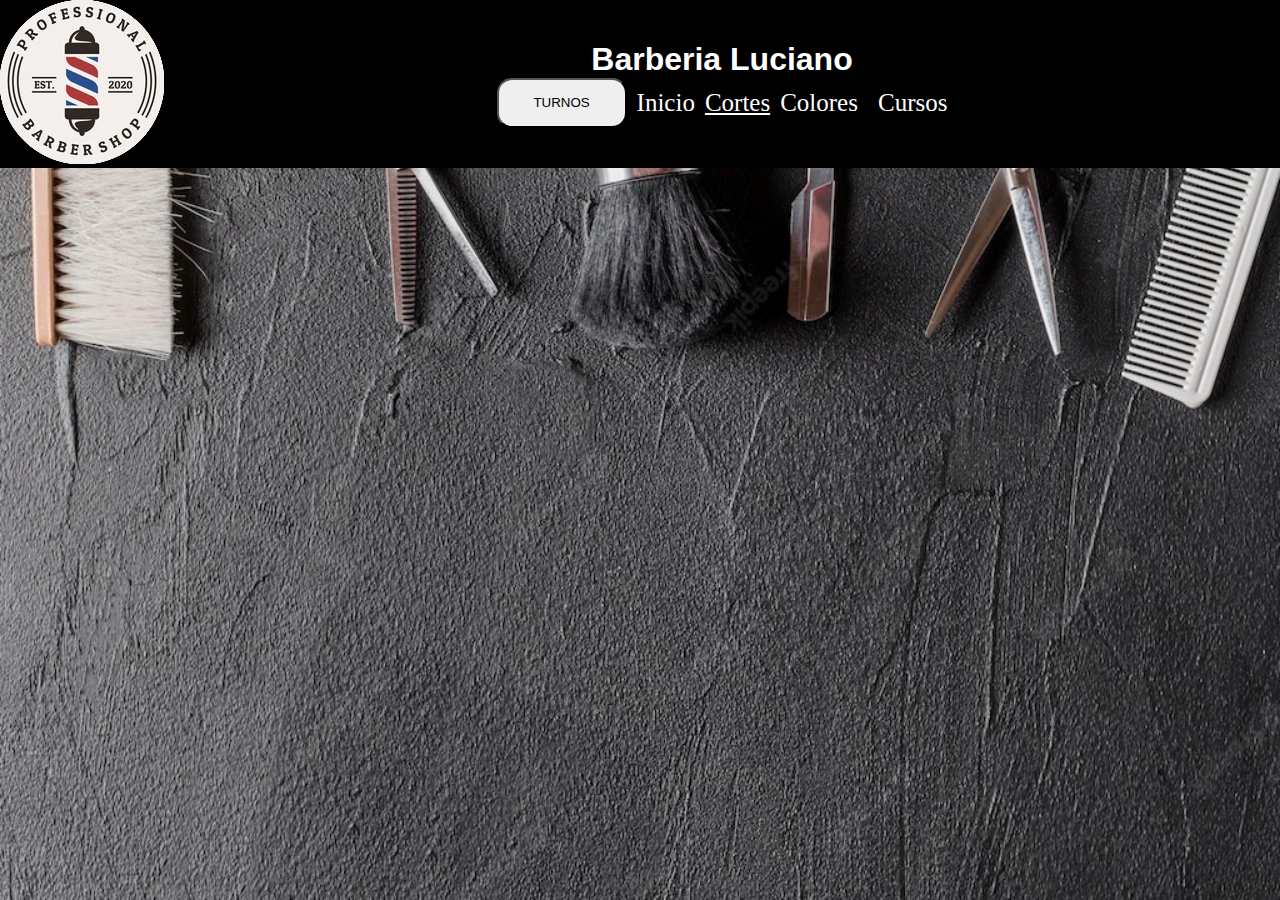
==== pages/cortes.html @ 37925ba2 "primer commit" ====
<!DOCTYPE html>
<html lang="es">
<head>
    <meta charset="UTF-8">
    <meta http-equiv="X-UA-Compatible" content="IE=edge">
    <meta name="viewport" content="width=device-width, initial-scale=1.0">
    <link
    href="https://cdn.jsdelivr.net/npm/bootstrap@5.2.2/dist/css/bootstrap.min.css"
    rel="stylesheet"
    integrity="sha384-Zenh87qX5JnK2Jl0vWa8Ck2rdkQ2Bzep5IDxbcnCeuOxjzrPF/et3URy9Bv1WTRi"
    crossorigin="anonymous"
  />
  <link rel="stylesheet" href="../stylo.css" />
    <title>Cortes</title>
</head>
<body>
  <header>
    <section class="encabezado">
      <div>
        <img src="../imagenes/logo oroginal.png" alt="logo">
      </div>
      <div class="hermano">
      <div class="titulo">
        <h1>Barberia Luciano</h1>
      </div>
      <nav >
        
        <ul class="navbar">
          <button class="botonTurno">TURNOS</button>
          <li ><a href="../index.html"class="items ">Inicio</a></li>
          <li ><a href="./cortes.html"class="items active">Cortes</a></li>
          <li ><a href="./colores.html"class="items ">Colores</a></li>
          <li ><a href="./cursos.html"><li class="items">Cursos</a></li>
        </ul>
      </nav>
    </div>
    </section>
  </header>
  <section class="cuerpo"></section>
    
</body>
<script
src="https://cdn.jsdelivr.net/npm/bootstrap@5.2.2/dist/js/bootstrap.bundle.min.js"
integrity="sha384-OERcA2EqjJCMA+/3y+gxIOqMEjwtxJY7qPCqsdltbNJuaOe923+mo//f6V8Qbsw3"
crossorigin="anonymous"
></script>
</html>
---- stylo.css ----
* {
    margin: 0;
    padding: 0;
    box-sizing: border-box; }

    body{
        background-image: url(./imagenes/IMG_8724.jpeg);
        background-repeat: no-repeat;
        background-size: 100%;
    }
    
    .titulo{
        font-family:'Poppins', sans-serif; 
        color: white;
        display: flex;
        align-items: center;
        justify-content: center;
        width: 100%;
    }
    
    .tabla{
        margin: 1.5rem;
        display: flex;
        justify-content: space-around;
    }
    .adultos, .jovenes, .niños{
        font-family:'Poppins', sans-serif; 
        display: flex;
        justify-content: center;
        flex-direction: column;
        color: white;
        align-items: center;
    }
    .fotos{
        width: 95%;
        height: 500px;
        border-radius: 20px;
        display: flex;

        
    }



    a {
        text-decoration: none;
        color: white;
    }
    .items.active {
        text-decoration: underline;
    }

   header {
    background-color: black;
   
   }

   .encabezado{
    display: flex;
    align-items: center;
    
   }
    .navbar{
        display: flex;
        color: white;
        list-style-type: none;
        gap: 10px;
        grid-gap: 10px;
        align-items: center;
        justify-content: center;
        font-size: 25px;
    }  
      .botonTurno {
        width: 130px;
        height: 50px;
        border-radius: 15px;
        
    }
    .botonTurno:hover{
        scale: 1.1;
        transition: 1s;
    }
    
    .hermano{
        display: inline;
        align-items: center;
        justify-content: center;
        width: 100%;
       
    }
    
    .contactos {
        height: 30px;
        width: 30px;
        background-color: grey;
        border-radius: 50px;

    }
    footer {
        display: flex;
        justify-content: space-evenly;
    }
    .pie {
        background-color:#6c757d;
        display: flex;
        justify-content: center;
        width: max-content;
    } 
       .direccion{
        margin-bottom: 0;
        display: flex;
        justify-content: center;
        align-items: center;
    }
    .imagen_1 , .imagen_2, .imagen_3{ 
        background-color:#6c757d;
        display: flex;
        justify-content: center;
        width: max-content;
        padding: 20px 60px 5px 60px;
        border-radius: 10px;
    }    
    

    .tabla{
        display: flex;
        justify-content: center;
    }
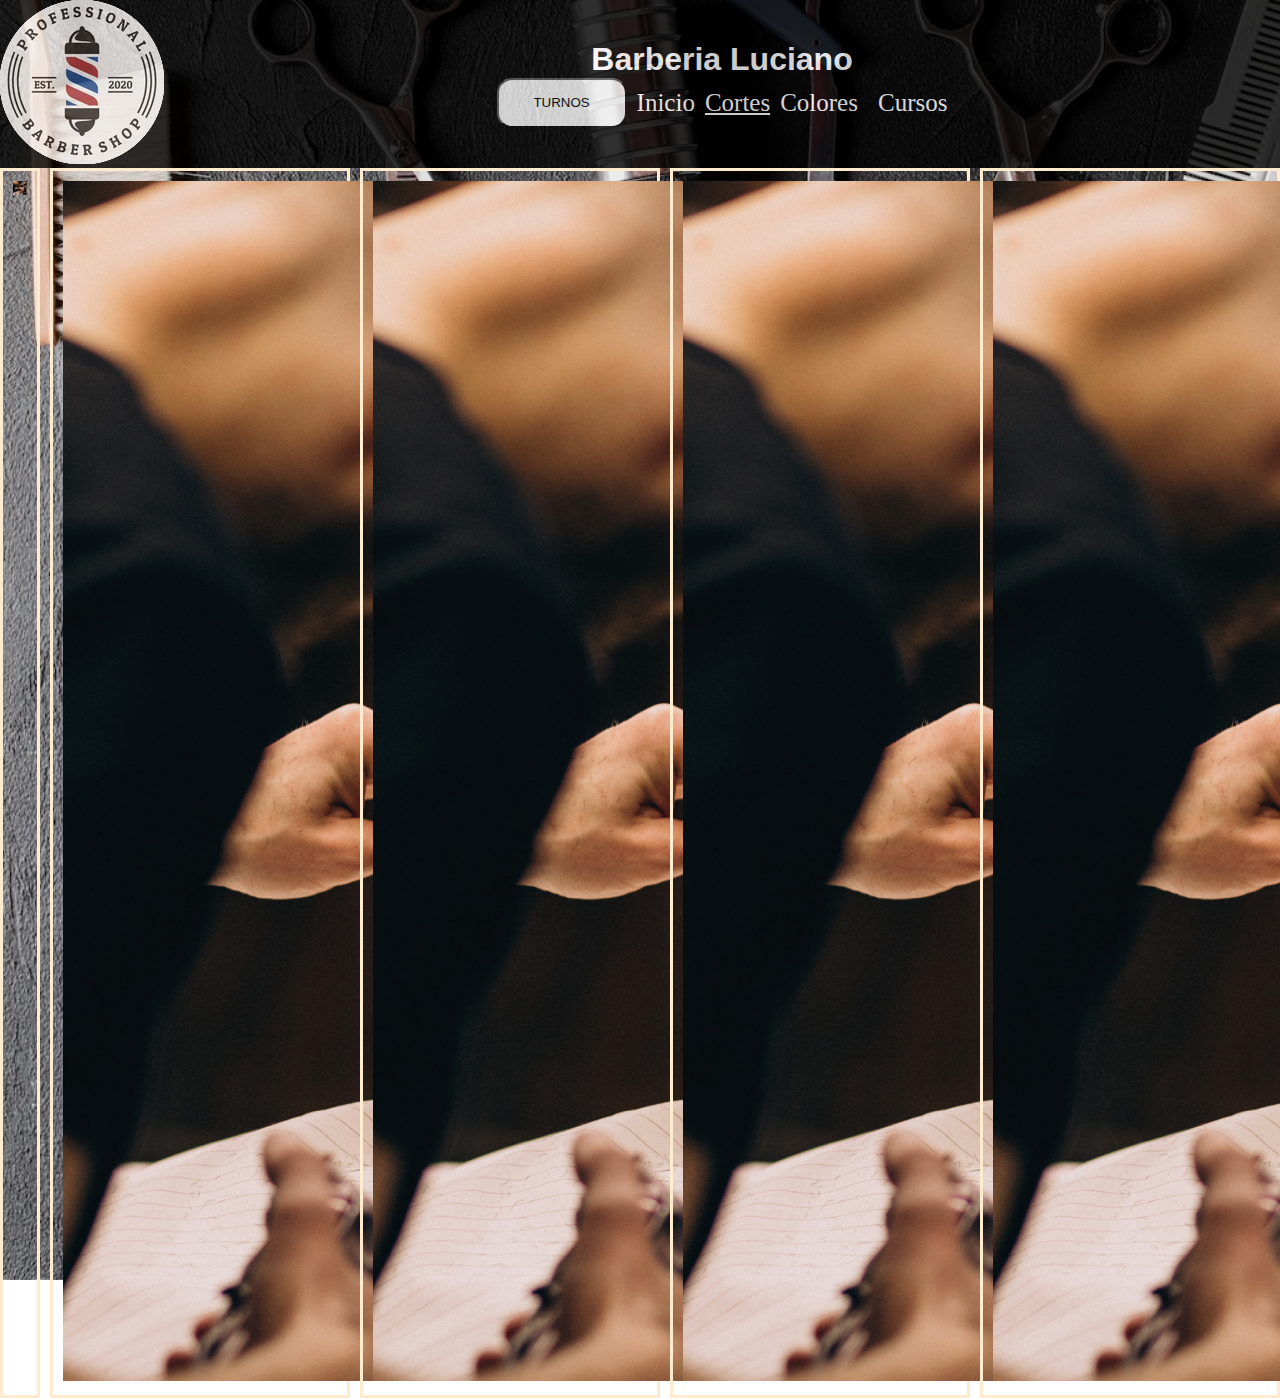
==== commit 7c9302d1: "retocando index, iniciando cortes" ====
--- a/pages/cortes.html
+++ b/pages/cortes.html
@@ -36,7 +36,13 @@
     </div>
     </section>
   </header>
-  <section class="cuerpo"></section>
+  <section class="cuerpo_cortes">
+<div class="imgcortes_1"><img class="im1" src="../imagenes/jovenes.jpg" alt=""></div>
+<div class="imgcortes_2"><img src="../imagenes/jovenes.jpg" alt=""></div>
+<div class="imgcortes_3"><img src="../imagenes/jovenes.jpg" alt=""></div>
+<div class="imgcortes_4"><img src="../imagenes/jovenes.jpg" alt=""></div>
+<div class="imgcortes_5"><img src="../imagenes/jovenes.jpg" alt=""></div>
+  </section>
     
 </body>
 <script
--- a/stylo.css
+++ b/stylo.css
@@ -54,6 +54,7 @@
 
    header {
     background-color: black;
+    opacity: 80%;
    
    }
 
@@ -103,16 +104,22 @@
         justify-content: space-evenly;
     }
     .pie {
-        background-color:#6c757d;
-        display: flex;
-        justify-content: center;
-        width: max-content;
+        background-color:black;
+        color: white;
+        display: flex;
+        justify-content: center;
+        width: 100%;
+        height: 100px;
+        opacity: 80%;
     } 
        .direccion{
         margin-bottom: 0;
         display: flex;
-        justify-content: center;
-        align-items: center;
+        justify-content: space-evenly;
+        align-items: center;
+        width: 30%
+        
+        ;
     }
     .imagen_1 , .imagen_2, .imagen_3{ 
         background-color:#6c757d;
@@ -128,7 +135,68 @@
         display: flex;
         justify-content: center;
     }
-
-    
-    
-
+.contactos{
+    background-color: beige;
+    padding: 10px;
+    width: 50px;
+    height: 50px;
+}
+    
+    .imagen_1, .imagen_2, .imagen_3{
+        box-shadow:3px 6px 6px 6px rgba(0, 0, 0, 0.648);
+    }
+
+
+
+
+
+
+.cuerpo_cortes{
+    display: flex;
+    gap: 10px;
+
+}
+.imgcortes_1{
+width: 300px;
+border: solid blanchedalmond;
+padding: 10px;
+
+
+
+}
+.im1{
+    max-width: 100%;
+}
+
+.imgcortes_2{
+    width: 300px;
+    height: 30%;
+    border: solid blanchedalmond;
+    padding: 10px;
+    ;
+    }
+    .im1{
+        max-width: 100%;
+    }
+
+.imgcortes_3{
+        width: 300px;
+        
+        border: solid blanchedalmond;
+        padding: 10px;
+        ;
+}
+.imgcortes_4{
+            width: 300px;
+            
+            border: solid blanchedalmond;
+            padding: 10px;
+            ;
+}
+.imgcortes_5{
+    width: 300px;
+    
+    border: solid blanchedalmond;
+    padding: 10px;
+    ;
+    }